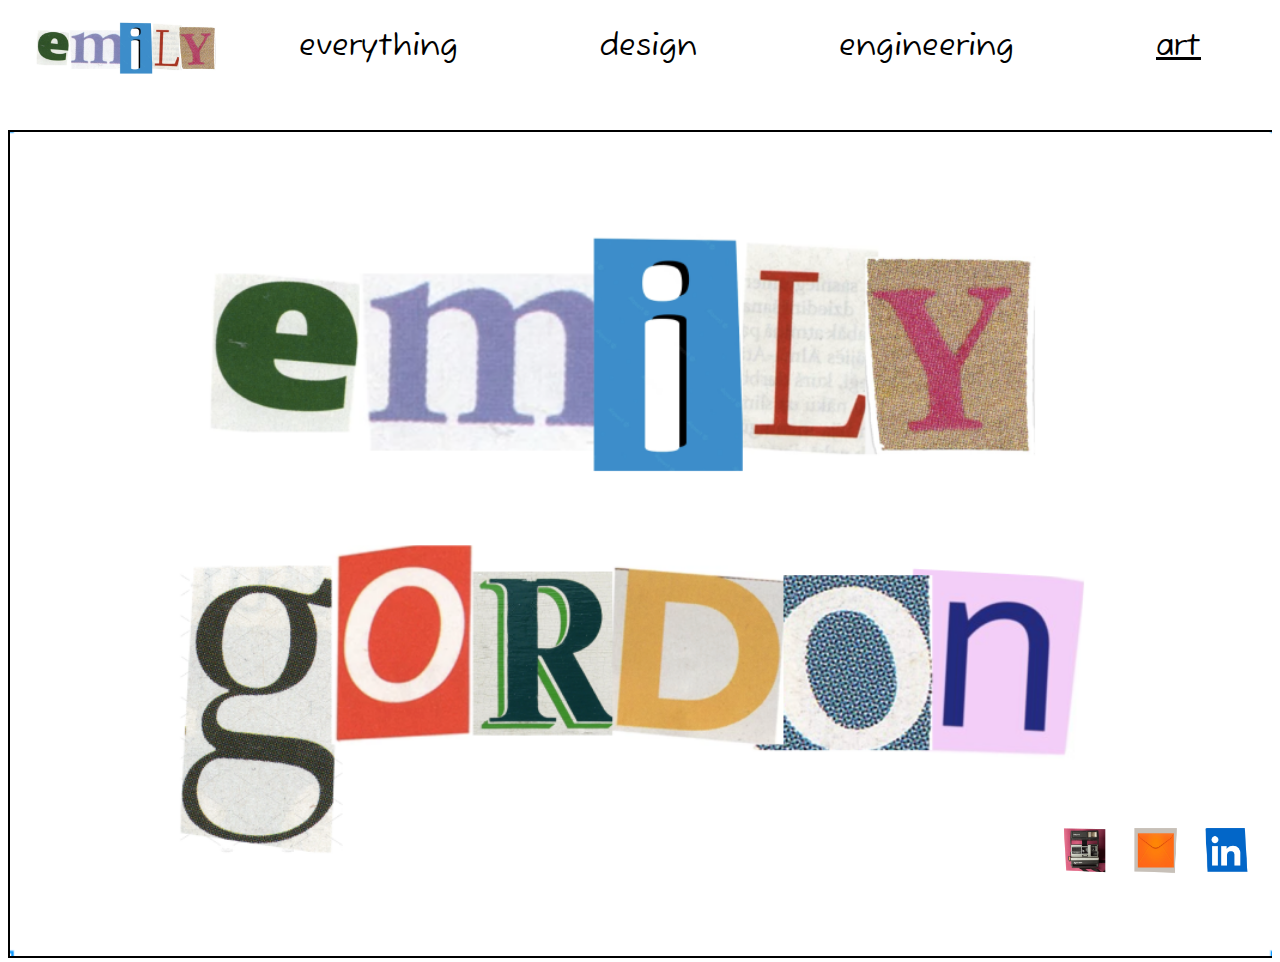
==== WebPages/Art.html @ ddd4d264 "Uploading files" ====
<!DOCTYPE html>
<html>

<head>
  
  <title>Art</title>
  <!-- <link href="https://fonts.googleapis.com/css?family=Amatic+SC|Raleway:100,200,600,700" rel="stylesheet">
  <link rel="stylesheet" href="style.css"> -->
  
  <!-- hide the images until java loads -->
  <link rel="stylesheet" type="text/css" href="../WebPages/style.css">

  <meta name="viewport" content="width=device-width, initial-scale=1.0">


  <style>
    #image-container img {
      display: none;
    }
    #image-container img:first-of-type {
      display: block;
    }
  </style>

</head>

<body>

    <header>
      <a href="../WebPages/index.html"><img src="../EverythingPage/Logo1.png" alt="Header Image" style="float: left;"></a>
        <nav>
          <a href="../WebPages/Everything.html" >everything</a>
          <a href="../WebPages/Design.html">design</a>
          <a href="../WebPages/Engineering.html">engineering</a>
          <a href="../WebPages/Art.html" style="text-decoration:underline">art</a>
        </nav>
      </header>

    <main id="art-gallery">
      <div class="art-photo-grid">
        <img class="art-photo" src="../LandingPage/EmilyGordon1.png">
        <img class="art-photo" src="../LandingPage/EmilyGordon1.png">
        <img class="art-photo" src="../LandingPage/EmilyGordon1.png">
        <img class="art-photo" src="../LandingPage/EmilyGordon1.png">
        <img class="art-photo" src="../LandingPage/EmilyGordon1.png">
        <img class="art-photo" src="../LandingPage/EmilyGordon1.png">
      </div>
    </main>

  <!-- Link to Javascript file -->
  <script src="../LandingPage/javascript.js"></script>

  <footer>
    <div class="contact">
        <a href="https://www.instagram.com/gordo.makes/" target="_blank"><img src="../Contact/InstagramIcon.png" alt="Link to Instagram @gordo.makes"></a>
        <a href="mailto:emilygordon2024@u.northwestern.edu?body=Nice%20to%20hear%20from%20you%20:)"><img src="../Contact/EmailIcon.png" alt="Link to email emilygordon2024@u.northwestern.edu"></a>
        <a href="https://www.linkedin.com/in/emily-gordon-35baa1213/" target="_blank"><img src="../Contact/LinkedInIcon.png" alt="Link to LinkedIn"></a>
    </div>
  </footer>

</body>

</html>
---- WebPages/style.css ----
@font-face {
    font-family: 'Fuzzy Bubbles';
    src: url('../Fonts/FuzzyBubbles/FuzzyBubbles-Regular.ttf') format('truetype'),
         url('../Fonts/FuzzyBubbles/FuzzyBubbles-Bold.ttf') format('truetype');
}

@font-face {
  font-family: 'Fredoka';
  src: url('../Fonts/Fredoka/Fredoka-VariableFont_wdth,wght.ttf') format('truetype'),
       url('../Fonts/Fredoka/Static/Fredoka-Regular.ttf') format('truetype'),
       url('../Fonts/Fredoka/Static/Fredoka-Bold.ttf') format('truetype');
}
  
html, body {
    height: 100%;
  }

  #landing-body {
    height: 100%;
  }
  
  #image-container {
    width: 100%;
    height: 100%;
    overflow: hidden;
    display: flex;
    justify-content: center;
    align-items: center;
  }
  
  #random-image {
    max-width: 150%;
    max-height: 150%;
    width: 80vw;
    height: auto;
    overflow: hidden;
  }

  .about-me {
    height: 100%;
    align-content: stretch;
    display:flex;
    flex-wrap: wrap;
    /* border: 1px solid black; */
    justify-content: center;
    margin: 0 auto;
  }

  .about-me h1 {
    font-family: 'Fuzzy Bubbles';
    font-size: 40px;
  }

  .about-left {
    display:flex;
    flex-direction:column;
    /* border: 2px solid black; */
    padding: 40px;
    /* align-items: censter; */
  }
  
  .about-right {
    display:flex;
    /* border: 1px solid black; */
    padding: 40px;
    flex-direction:column;
    align-items: flex-end;
    justify-content: flex-end;
  }

  .logo {
    height: 10vw;
    width: auto;
  }

  .hi {
    height: 14vw;
    width: auto;
    justify-content: flex-start;
  }

  .work {
    height: 8vw;
    width: auto;
    /* justify-content: flex-end; */
    /* border: 2px solid black; */
  }

  .portrait {
    height: auto;
    width: 28vw;
    /* display: flex; */
    border-radius: 8px;
    align-self: center;
    margin-left: 5vw;
    margin-right: 2vw;
  }

  .about-me-paragraph {
    width: 40vw;
    font-size: 33px;
    padding-right: 5vw;
    font-family: 'Fredoka';
    font-weight:lighter;
  }

  a:link {
    color: rgb(0, 0, 0);
    background-color: transparent;
    text-decoration: none;
  }
  
  a:visited {
    color:rgb(0, 0, 0);
    text-decoration: none;
  }

  a:hover {
    color: rgb(133, 121, 201);
    background-color: transparent;
  }

header {
    padding-top: 10px;
    padding-left: 10px;
    width: 100%;
}

header img {
    float: left;
    width: 200px;
    padding-left: 10px;
}

header nav {
    display: flex;
    flex-grow: 1;
    justify-content: space-around;
    padding-right: 10px;
    padding-top: 10px;
    overflow: scroll;
  }

header nav a {
    color:black;
    font-family: 'Fuzzy Bubbles';
    font-size: 30px;
    text-decoration: none;
    
}

header nav a:hover {
    
        color: rgb(133, 121, 201);
    
}

@media only screen and (max-width: 768px) {
    header nav a {
      font-size: 3vw;
      padding-top: 10px;
    }
  }

  footer {
    position: fixed;
    bottom: 0;
    left: 0;
    width: 100%;
    height: 75px;
  }
  
  .contact {
    display: flex;
    justify-content: center;
    float: right;
    padding-right: 20px;
    padding-bottom: 10px;
  }
  
  .contact a {
    margin: 0 10px;
  }
  
  .contact img {
    width: 50px;
    height: 50px;
  }
  
  main {
    margin-top: 5vw;
    margin-bottom: 5vw;
    margin-right: 5vw;
    margin-left: 5vw;
    padding-bottom: 5vw;
  }

  .engineering-photo-grid {
    display: grid;
    grid-template-columns: repeat(2, 1fr);
    grid-template-rows: repeat(3, 1fr);
    grid-gap: 20px;
    margin: 0 auto;
    justify-content: center;
    align-items: center;
    /* border: 3px solid black; */
  }
  
  /* Set the style of the photos */
  .engineering-photo {
    width: 100%;
    height: auto;
    object-fit: cover;
    display: block;
    margin: 0 auto;
    border: 3px solid black;
  }

  #art-gallery { 
    overflow-x: scroll;
    overflow-y: hidden;
    display: flex;
    flex-wrap: nowrap;
    padding: 0;
    margin: 0;
    margin-top: 5vw;
    width: 100%;
    white-space: nowrap;
    /* border: 2px solid black; */
}

#art-gallery img {
	width: 100%;
	height: auto;
	object-fit: cover;
 }

 /* #art-gallery::-webkit-scrollbar {
    display: none;
  } */

.art-photo {
    flex: 0 0 auto;
    width: 50%;
    height: 400px;
    margin: 0;
    padding: 0;
    box-sizing: border-box;
    border: 2px solid black;
}

.art-photo:nth-child(odd) {
    border-right: none;
}

.art-photo:nth-child(even) {
    border-left: none;
}
---- WebPages/style.css ----
@font-face {
    font-family: 'Fuzzy Bubbles';
    src: url('../Fonts/FuzzyBubbles/FuzzyBubbles-Regular.ttf') format('truetype'),
         url('../Fonts/FuzzyBubbles/FuzzyBubbles-Bold.ttf') format('truetype');
}

@font-face {
  font-family: 'Fredoka';
  src: url('../Fonts/Fredoka/Fredoka-VariableFont_wdth,wght.ttf') format('truetype'),
       url('../Fonts/Fredoka/Static/Fredoka-Regular.ttf') format('truetype'),
       url('../Fonts/Fredoka/Static/Fredoka-Bold.ttf') format('truetype');
}
  
html, body {
    height: 100%;
  }

  #landing-body {
    height: 100%;
  }
  
  #image-container {
    width: 100%;
    height: 100%;
    overflow: hidden;
    display: flex;
    justify-content: center;
    align-items: center;
  }
  
  #random-image {
    max-width: 150%;
    max-height: 150%;
    width: 80vw;
    height: auto;
    overflow: hidden;
  }

  .about-me {
    height: 100%;
    align-content: stretch;
    display:flex;
    flex-wrap: wrap;
    /* border: 1px solid black; */
    justify-content: center;
    margin: 0 auto;
  }

  .about-me h1 {
    font-family: 'Fuzzy Bubbles';
    font-size: 40px;
  }

  .about-left {
    display:flex;
    flex-direction:column;
    /* border: 2px solid black; */
    padding: 40px;
    /* align-items: censter; */
  }
  
  .about-right {
    display:flex;
    /* border: 1px solid black; */
    padding: 40px;
    flex-direction:column;
    align-items: flex-end;
    justify-content: flex-end;
  }

  .logo {
    height: 10vw;
    width: auto;
  }

  .hi {
    height: 14vw;
    width: auto;
    justify-content: flex-start;
  }

  .work {
    height: 8vw;
    width: auto;
    /* justify-content: flex-end; */
    /* border: 2px solid black; */
  }

  .portrait {
    height: auto;
    width: 28vw;
    /* display: flex; */
    border-radius: 8px;
    align-self: center;
    margin-left: 5vw;
    margin-right: 2vw;
  }

  .about-me-paragraph {
    width: 40vw;
    font-size: 33px;
    padding-right: 5vw;
    font-family: 'Fredoka';
    font-weight:lighter;
  }

  a:link {
    color: rgb(0, 0, 0);
    background-color: transparent;
    text-decoration: none;
  }
  
  a:visited {
    color:rgb(0, 0, 0);
    text-decoration: none;
  }

  a:hover {
    color: rgb(133, 121, 201);
    background-color: transparent;
  }

header {
    padding-top: 10px;
    padding-left: 10px;
    width: 100%;
}

header img {
    float: left;
    width: 200px;
    padding-left: 10px;
}

header nav {
    display: flex;
    flex-grow: 1;
    justify-content: space-around;
    padding-right: 10px;
    padding-top: 10px;
    overflow: scroll;
  }

header nav a {
    color:black;
    font-family: 'Fuzzy Bubbles';
    font-size: 30px;
    text-decoration: none;
    
}

header nav a:hover {
    
        color: rgb(133, 121, 201);
    
}

@media only screen and (max-width: 768px) {
    header nav a {
      font-size: 3vw;
      padding-top: 10px;
    }
  }

  footer {
    position: fixed;
    bottom: 0;
    left: 0;
    width: 100%;
    height: 75px;
  }
  
  .contact {
    display: flex;
    justify-content: center;
    float: right;
    padding-right: 20px;
    padding-bottom: 10px;
  }
  
  .contact a {
    margin: 0 10px;
  }
  
  .contact img {
    width: 50px;
    height: 50px;
  }
  
  main {
    margin-top: 5vw;
    margin-bottom: 5vw;
    margin-right: 5vw;
    margin-left: 5vw;
    padding-bottom: 5vw;
  }

  .engineering-photo-grid {
    display: grid;
    grid-template-columns: repeat(2, 1fr);
    grid-template-rows: repeat(3, 1fr);
    grid-gap: 20px;
    margin: 0 auto;
    justify-content: center;
    align-items: center;
    /* border: 3px solid black; */
  }
  
  /* Set the style of the photos */
  .engineering-photo {
    width: 100%;
    height: auto;
    object-fit: cover;
    display: block;
    margin: 0 auto;
    border: 3px solid black;
  }

  #art-gallery { 
    overflow-x: scroll;
    overflow-y: hidden;
    display: flex;
    flex-wrap: nowrap;
    padding: 0;
    margin: 0;
    margin-top: 5vw;
    width: 100%;
    white-space: nowrap;
    /* border: 2px solid black; */
}

#art-gallery img {
	width: 100%;
	height: auto;
	object-fit: cover;
 }

 /* #art-gallery::-webkit-scrollbar {
    display: none;
  } */

.art-photo {
    flex: 0 0 auto;
    width: 50%;
    height: 400px;
    margin: 0;
    padding: 0;
    box-sizing: border-box;
    border: 2px solid black;
}

.art-photo:nth-child(odd) {
    border-right: none;
}

.art-photo:nth-child(even) {
    border-left: none;
}
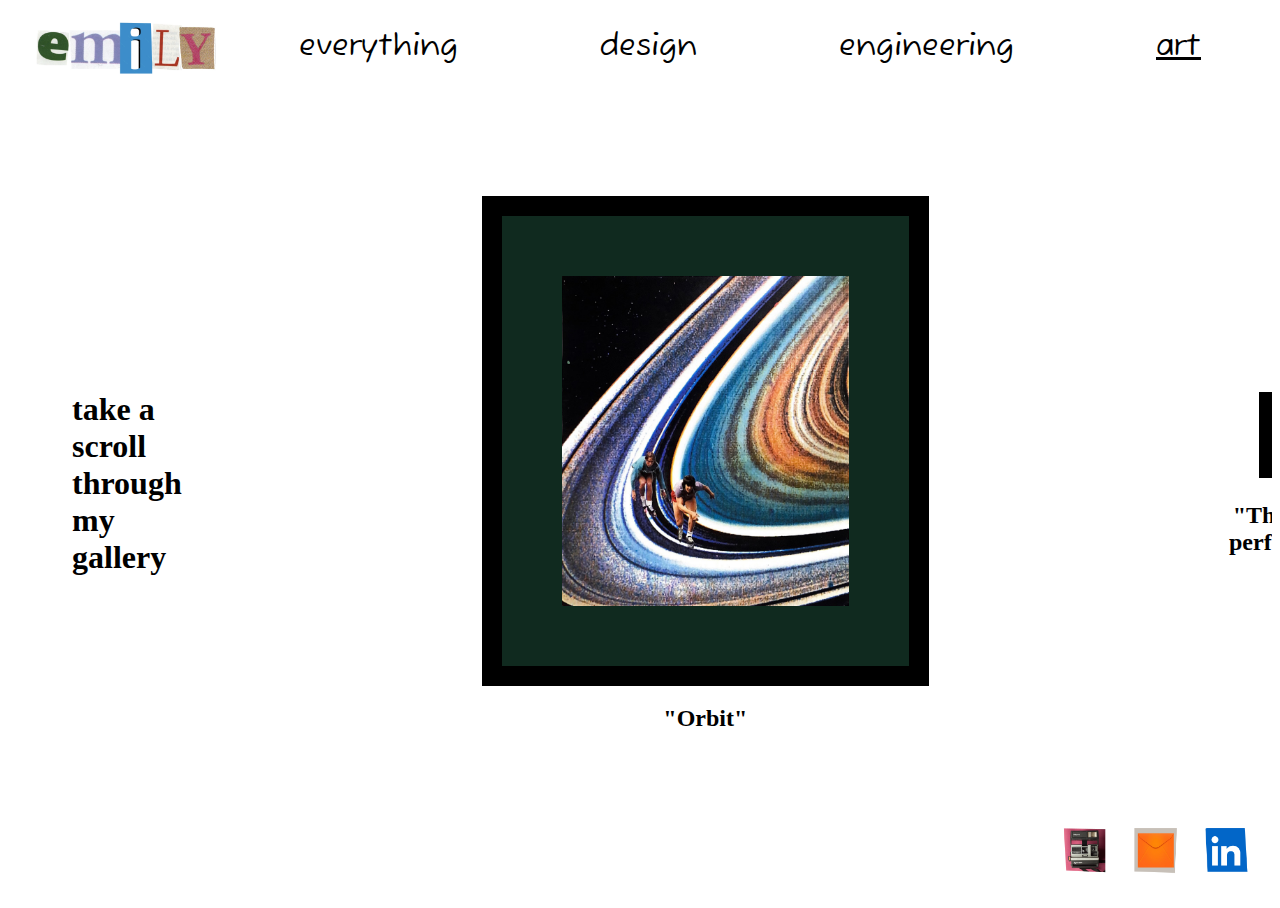
==== commit 730db88e: "Art gallery!" ====
--- a/WebPages/Art.html
+++ b/WebPages/Art.html
@@ -27,7 +27,7 @@
 <body>
 
     <header>
-      <a href="../WebPages/index.html"><img src="../EverythingPage/Logo1.png" alt="Header Image" style="float: left;"></a>
+      <a href="../index.html"><img src="../EverythingPage/Logo1.png" alt="Header Image" style="float: left;"></a>
         <nav>
           <a href="../WebPages/Everything.html" >everything</a>
           <a href="../WebPages/Design.html">design</a>
@@ -38,12 +38,108 @@
 
     <main id="art-gallery">
       <div class="art-photo-grid">
-        <img class="art-photo" src="../LandingPage/EmilyGordon1.png">
-        <img class="art-photo" src="../LandingPage/EmilyGordon1.png">
-        <img class="art-photo" src="../LandingPage/EmilyGordon1.png">
-        <img class="art-photo" src="../LandingPage/EmilyGordon1.png">
-        <img class="art-photo" src="../LandingPage/EmilyGordon1.png">
-        <img class="art-photo" src="../LandingPage/EmilyGordon1.png">
+        
+          <h1 class="art-opening">take a scroll through my gallery</h1>
+
+          <div class="art-container" id="orbit">
+            <img class="art-photo" src="../Art/orbit.jpeg">
+            <h2 class="art-title">"Orbit"</h2>
+            <div class="overlay">
+              <p>Collage 2022</p>
+            </div>
+          </div>
+
+          <div class="art-container" id="this_is_not_a_performance">
+            <img class="art-photo" src="../Art/this_is_not_a_performance.jpeg">
+            <h2 class="art-title">"This is not a performance"</h2>
+            <div class="overlay">
+              <p>Colored pencil 2023<br><br>An interpretation of the chairs in the black box<br><br>For Gregory Manuel in thanks for his guidance in Performance Studies, a truly transformative class</p>
+            </div>
+          </div>
+
+          <div class="art-container" id="turn_on_a_dame_art">
+            <img class="art-photo" id="turn_on_a_dame" src="../Art/turn_on_a_dame.jpeg">
+            <h2>"Turn on a dame"</h2>
+            <div class="overlay">
+              <p>Collage 2022</p>
+            </div>
+          </div>
+
+          <div class="art-container" id="hand">
+            <img class="art-photo" src="../Art/hand Background Removed.png">
+            <div class="overlay">
+              <p>Watercolor 2021</p>
+            </div>
+          </div>
+
+          <div class="art-container" id="something_in_the_water">
+            <img class="art-photo" src="../Art/something_in_the_water.jpeg">
+            <h2 class="art-title">"Something in the water"</h2>
+            <div class="overlay">
+              <p>Collage 2022<br><br>Selected for publication in <a href="https://helicon.northwestern.edu/" target="_blank">Helicon</a> Spring 2023 issue</p>
+            </div>
+          </div>
+
+          <div class="art-container" id="continuate_contrary">
+            <img class="art-photo" src="../Art/continuate_contrary.jpeg">
+            <h2 class="art-title">"Continuate contrary"</h2>
+            <div class="overlay">
+              <p>Collage 2020<br><br>Selected for publication in <a href="https://helicon.northwestern.edu/" target="_blank">Helicon</a> Spring 2023 issue</p>
+            </div>
+          </div>
+
+          <div class="art-container" id="purse-container">
+            <img class="art-photo" src="../Art/purse_back.png">
+            <img class="art-photo" src="../Art/purse_front.png">
+            <h2 class="art-title"></h2>
+            <div class="overlay">
+              <p>Thrifted purse and leather paint 2022</p>
+            </div>
+          </div>
+
+          <div class="art-container" id="damsel_in_destress">
+            <img class="art-photo" src="../Art/damsel_in_de-stress.jpeg">
+            <h2 class="art-title">"Damsel in de-stress"</h2>
+            <div class="overlay">
+              <p>Collage 2023</p>
+            </div>
+          </div>
+
+          <div class="art-container" id="out_and_under">
+            <img class="art-photo" src="../Art/out_and_under.jpeg">
+            <h2 class="art-title">"Out and under"</h2>
+            <div class="overlay">
+              <img id="dd_out_and_under" src="../Art/dd_out_and_under.jpeg">
+              <!-- <p>Collage 2022</p> -->
+            </div>
+          </div>
+
+          <div class="art-container" id="inheritance">
+            <img class="art-photo" src="../Art/inheritance.png">
+            <h2 class="art-title">"Inheritance"</h2>
+            <div class="overlay">
+              <p>Oil pastel 2022<br><br>The last birthday card I ever made for my Opa. I always thought my hands looked like his.</p>
+            </div>
+          </div>
+
+
+          <div class="art-container" id="FFA">
+            <img class="art-photo" src="../Art/FFA.jpeg">
+            <h2 class="art-title"></h2>
+            <div class="overlay">
+              <p>Collage 2023</p>
+            </div>
+          </div>
+
+          <div class="art-container" id="put_some_life_in_your_youth">
+            <img class="art-photo" src="../Art/put_some_life_in_your_youth.jpeg">
+            <h2 class="art-title">"Screenager"</h2>
+            <div class="overlay">
+              <p>Collage 2022<br><br>My first collage with<br><a id="chicago-collage-community" href="https://www.instagram.com/chicagocollagecommunity/?hl=en" target="_blank">Chicago Collage Community</a></p>
+            </div>
+          </div>
+
+          <h1 class="art-closing">take another scroll through my gallery</h1>
       </div>
     </main>
 
--- a/WebPages/style.css
+++ b/WebPages/style.css
@@ -218,22 +218,48 @@
   }
 
   #art-gallery { 
-    overflow-x: scroll;
-    overflow-y: hidden;
+    /* overflow-x: scroll; */
+    overflow: hidden;
     display: flex;
     flex-wrap: nowrap;
-    padding: 0;
+    justify-content: center;
+    align-items: center;
+    /* padding: 0; */
+    /* margin: 0; */
+    /* margin-top: 5vw; */
     margin: 0;
-    margin-top: 5vw;
-    width: 100%;
-    white-space: nowrap;
-    /* border: 2px solid black; */
+    padding-top: 25vh;
+    padding-left:0;
+    height: 60vh;
+    width: 100%; */
+    /* white-space: nowrap; */
+}
+
+.art-photo-grid {
+  display: flex;
+  flex-wrap: nowrap;
+  /* justify-content: center; */
+  align-items: center;
+  overflow-x: scroll;
+  overflow-y: hidden;
+  /* border: 2px solid red; */
+  height: 90vh;
+  padding-bottom: 20vh;
+  padding-left:5vw;
+  padding-right: 5vw;
+  margin-top: 0;
+  width: 600%;
+  gap: 25vw;
+}
+
+.art-photo-grid::-webkit-scrollbar {
+  display: none;
 }
 
 #art-gallery img {
-	width: 100%;
-	height: auto;
-	object-fit: cover;
+	height: 50vh;
+  width: auto;
+	/* object-fit: cover; */
  }
 
  /* #art-gallery::-webkit-scrollbar {
@@ -247,13 +273,359 @@
     margin: 0;
     padding: 0;
     box-sizing: border-box;
-    border: 2px solid black;
-}
-
-.art-photo:nth-child(odd) {
-    border-right: none;
-}
-
-.art-photo:nth-child(even) {
-    border-left: none;
-}+    border: 35px solid black;
+    transition: opacity 0.3s ease; /* Add a transition for smooth effect */
+}
+
+.art-container {
+  text-align: center;
+}
+
+.art-title {
+  text-align: center;
+}
+
+.art-container:hover img {
+  filter: brightness(30%);
+}
+
+.art-container .overlay p {
+  color: white;
+  font-size: 24px;
+  font-weight: bold;
+  text-align: center;
+}
+
+#orbit {
+  position: relative; /* Add relative positioning to the container */
+}
+
+#orbit img{
+  border: 60px solid rgb(16, 42, 31);
+  box-shadow: 0 0 0 20px  black;
+  transition: opacity 0.3s ease; /* Add a transition for smooth effect */
+}
+
+#orbit h2 {
+  padding-top: 15px;
+}
+
+#orbit .overlay {
+    position: absolute;
+    top: 50%;
+    left: 50%;
+    transform: translate(-50%, -50%);
+    /* background-color: rgba(0, 0, 0, 0.5); */
+    color: white;
+    font-size: 20px;
+    padding: 10px;
+    opacity: 0;
+    transition: opacity 0.3s ease-in-out;
+  }
+
+#orbit:hover .overlay {
+  opacity: 1; /* Show the overlay on hover */
+}
+
+#this_is_not_a_performance {
+  position: relative; /* Add relative positioning to the container */
+}
+
+#this_is_not_a_performance .overlay {
+  position: absolute;
+  top: 50%;
+  left: 50%;
+  transform: translate(-50%, -50%);
+  /* background-color: rgba(0, 0, 0, 0.5); */
+  color: white;
+  font-size: 20px;
+  padding: 10px;
+  opacity: 0;
+  transition: opacity 0.3s ease-in-out;
+}
+
+#this_is_not_a_performance:hover .overlay {
+  opacity: 1; /* Show the overlay on hover */
+}
+
+#turn_on_a_dame {
+  border-left: 45px solid #f5f5f5;
+  border-top: 45px solid #f5f5f5;
+  border-right: 45px solid black;
+  border-bottom: 45px solid black;
+}
+
+#turn_on_a_dame_art {
+  position: relative; /* Add relative positioning to the container */
+}
+
+#turn_on_a_dame_art .overlay {
+  position: absolute;
+  top: 50%;
+  left: 50%;
+  transform: translate(-50%, -50%);
+  /* background-color: rgba(0, 0, 0, 0.5); */
+  color: white;
+  font-size: 20px;
+  padding: 10px;
+  opacity: 0;
+  transition: opacity 0.3s ease-in-out;
+}
+
+#turn_on_a_dame_art:hover .overlay {
+  opacity: 1; /* Show the overlay on hover */
+}
+
+#hand {
+  position: relative; /* Add relative positioning to the container */
+}
+
+#hand .overlay {
+  position: absolute;
+  top: 50%;
+  left: 50%;
+  transform: translate(-50%, -50%);
+  /* background-color: rgba(0, 0, 0, 0.5); */
+  color: white;
+  font-size: 20px;
+  /* padding: 10px; */
+  padding-top: 45px;
+  opacity: 0;
+  transition: opacity 0.3s ease-in-out;
+}
+
+#hand:hover .overlay {
+  opacity: 1; /* Show the overlay on hover */
+}
+
+#something_in_the_water img {
+  border: 45px solid black;
+}
+
+
+#something_in_the_water {
+  position: relative; /* Add relative positioning to the container */
+}
+
+#something_in_the_water .overlay {
+  position: absolute;
+  top: 50%;
+  left: 50%;
+  transform: translate(-50%, -50%);
+  /* background-color: rgba(0, 0, 0, 0.5); */
+  color: white;
+  font-size: 20px;
+  padding: 10px;
+  opacity: 0;
+  transition: opacity 0.3s ease-in-out;
+}
+
+#something_in_the_water:hover .overlay {
+  opacity: 1; /* Show the overlay on hover */
+}
+
+#continuate_contrary img {
+  border: 40px solid rgb(114, 50, 17);
+}
+
+#continuate_contrary {
+  position: relative; /* Add relative positioning to the container */
+}
+
+#continuate_contrary .overlay {
+  position: absolute;
+  top: 50%;
+  left: 50%;
+  transform: translate(-50%, -50%);
+  /* background-color: rgba(0, 0, 0, 0.5); */
+  color: white;
+  font-size: 20px;
+  padding: 10px;
+  opacity: 0;
+  transition: opacity 0.3s ease-in-out;
+}
+
+#continuate_contrary:hover .overlay {
+  opacity: 1; /* Show the overlay on hover */
+}
+
+#purse-container {
+  display: flex;
+  flex-direction: row-reverse;
+}
+
+#purse-container img {
+  border: none;
+}
+
+#purse-container:hover img {
+  filter: brightness(100%);
+}
+/* #purse-container {
+  position: relative; /* Add relative positioning to the container */
+/* } */
+
+/* #purse-container .overlay { */
+  /* position: absolute;
+  top: 50%;
+  left: 50%;
+  transform: translate(-50%, -50%);
+  /* background-color: rgba(0, 0, 0, 0.5); */
+  /* color: white; */
+  /* font-size: 20px; */
+  /* padding: 10px; */
+  /* padding-top: 45px; */
+  /* opacity: 0; */
+  /* transition: opacity 0.3s ease-in-out; */
+/* } */
+
+#purse-container:hover .overlay {
+  opacity: 1; /* Show the overlay on hover */
+} */
+
+#damsel_in_destress img {
+  border: 70px solid black;
+  border-radius: 3px;
+}
+
+#damsel_in_destress {
+  position: relative; /* Add relative positioning to the container */
+}
+
+#damsel_in_destress .overlay {
+  position: absolute;
+  top: 50%;
+  left: 50%;
+  transform: translate(-50%, -50%);
+  /* background-color: rgba(0, 0, 0, 0.5); */
+  color: white;
+  font-size: 20px;
+  padding: 10px;
+  opacity: 0;
+  transition: opacity 0.3s ease-in-out;
+}
+
+#damsel_in_destress:hover .overlay {
+  opacity: 1; /* Show the overlay on hover */
+}
+
+#out_and_under:hover img {
+  filter: brightness(100%);
+}
+
+#out_and_under {
+  position: relative; /* Add relative positioning to the container */
+}
+
+#out_and_under .overlay {
+  position:absolute;
+  top: 50%;
+  left: 50%;
+  transform: translate(-50%, -50%);
+  /* background-color: rgba(0, 0, 0, 0.5); */
+  color: white;
+  font-size: 20px;
+  /* padding: 10px; */
+  padding-bottom: 68px;
+  opacity: 0;
+  transition: opacity 0.3s ease-in-out;
+}
+
+#out_and_under:hover .overlay {
+  opacity: 1; /* Show the overlay on hover */
+}
+
+#inheritance img {
+  border: none;
+}
+
+#inheritance {
+  position: relative; /* Add relative positioning to the container */
+}
+
+#inheritance .overlay {
+  position: absolute;
+  top: 50%;
+  left: 50%;
+  transform: translate(-50%, -50%);
+  /* background-color: rgba(0, 0, 0, 0.5); */
+  color: white;
+  font-size: 20px;
+  padding: 10px;
+  opacity: 0;
+  transition: opacity 0.3s ease-in-out;
+}
+
+#inheritance:hover .overlay {
+  opacity: 1; /* Show the overlay on hover */
+}
+
+#FFA img {
+  border: none;
+}
+
+#FFA {
+  position: relative; /* Add relative positioning to the container */
+}
+
+#FFA .overlay {
+  position: absolute;
+  top: 50%;
+  left: 50%;
+  transform: translate(-50%, -50%);
+  /* background-color: rgba(0, 0, 0, 0.5); */
+  color: white;
+  font-size: 20px;
+  padding: 10px;
+  opacity: 0;
+  transition: opacity 0.3s ease-in-out;
+}
+
+#FFA:hover .overlay {
+  opacity: 1; /* Show the overlay on hover */
+}
+
+#put_some_life_in_your_youth img{
+  border: 20px solid black;
+  border-radius: 10px;
+  box-shadow: 0 0 0 50px  rgb(46, 35, 35), 0 0 0 55px black;
+}
+
+#put_some_life_in_your_youth h2 {
+  padding-top: 45px;
+}
+
+#put_some_life_in_your_youth {
+  position: relative; /* Add relative positioning to the container */
+}
+
+#put_some_life_in_your_youth .overlay {
+  position: absolute;
+  top: 50%;
+  left: 50%;
+  transform: translate(-50%, -50%);
+  /* background-color: rgba(0, 0, 0, 0.5); */
+  color: white;
+  font-size: 20px;
+  padding: 10px;
+  opacity: 0;
+  transition: opacity 0.3s ease-in-out;
+}
+
+#put_some_life_in_your_youth:hover .overlay {
+  opacity: 1; /* Show the overlay on hover */
+}
+
+.art-container a{
+  color: white;
+  text-decoration: underline;
+}
+
+.art-container a:hover {
+  color: rgb(133, 121, 201);
+  text-decoration: underline;
+}
+
+.art-closing {
+  text-align: right;
+}
--- a/WebPages/style.css
+++ b/WebPages/style.css
@@ -218,22 +218,48 @@
   }
 
   #art-gallery { 
-    overflow-x: scroll;
-    overflow-y: hidden;
+    /* overflow-x: scroll; */
+    overflow: hidden;
     display: flex;
     flex-wrap: nowrap;
-    padding: 0;
+    justify-content: center;
+    align-items: center;
+    /* padding: 0; */
+    /* margin: 0; */
+    /* margin-top: 5vw; */
     margin: 0;
-    margin-top: 5vw;
-    width: 100%;
-    white-space: nowrap;
-    /* border: 2px solid black; */
+    padding-top: 25vh;
+    padding-left:0;
+    height: 60vh;
+    width: 100%; */
+    /* white-space: nowrap; */
+}
+
+.art-photo-grid {
+  display: flex;
+  flex-wrap: nowrap;
+  /* justify-content: center; */
+  align-items: center;
+  overflow-x: scroll;
+  overflow-y: hidden;
+  /* border: 2px solid red; */
+  height: 90vh;
+  padding-bottom: 20vh;
+  padding-left:5vw;
+  padding-right: 5vw;
+  margin-top: 0;
+  width: 600%;
+  gap: 25vw;
+}
+
+.art-photo-grid::-webkit-scrollbar {
+  display: none;
 }
 
 #art-gallery img {
-	width: 100%;
-	height: auto;
-	object-fit: cover;
+	height: 50vh;
+  width: auto;
+	/* object-fit: cover; */
  }
 
  /* #art-gallery::-webkit-scrollbar {
@@ -247,13 +273,359 @@
     margin: 0;
     padding: 0;
     box-sizing: border-box;
-    border: 2px solid black;
-}
-
-.art-photo:nth-child(odd) {
-    border-right: none;
-}
-
-.art-photo:nth-child(even) {
-    border-left: none;
-}+    border: 35px solid black;
+    transition: opacity 0.3s ease; /* Add a transition for smooth effect */
+}
+
+.art-container {
+  text-align: center;
+}
+
+.art-title {
+  text-align: center;
+}
+
+.art-container:hover img {
+  filter: brightness(30%);
+}
+
+.art-container .overlay p {
+  color: white;
+  font-size: 24px;
+  font-weight: bold;
+  text-align: center;
+}
+
+#orbit {
+  position: relative; /* Add relative positioning to the container */
+}
+
+#orbit img{
+  border: 60px solid rgb(16, 42, 31);
+  box-shadow: 0 0 0 20px  black;
+  transition: opacity 0.3s ease; /* Add a transition for smooth effect */
+}
+
+#orbit h2 {
+  padding-top: 15px;
+}
+
+#orbit .overlay {
+    position: absolute;
+    top: 50%;
+    left: 50%;
+    transform: translate(-50%, -50%);
+    /* background-color: rgba(0, 0, 0, 0.5); */
+    color: white;
+    font-size: 20px;
+    padding: 10px;
+    opacity: 0;
+    transition: opacity 0.3s ease-in-out;
+  }
+
+#orbit:hover .overlay {
+  opacity: 1; /* Show the overlay on hover */
+}
+
+#this_is_not_a_performance {
+  position: relative; /* Add relative positioning to the container */
+}
+
+#this_is_not_a_performance .overlay {
+  position: absolute;
+  top: 50%;
+  left: 50%;
+  transform: translate(-50%, -50%);
+  /* background-color: rgba(0, 0, 0, 0.5); */
+  color: white;
+  font-size: 20px;
+  padding: 10px;
+  opacity: 0;
+  transition: opacity 0.3s ease-in-out;
+}
+
+#this_is_not_a_performance:hover .overlay {
+  opacity: 1; /* Show the overlay on hover */
+}
+
+#turn_on_a_dame {
+  border-left: 45px solid #f5f5f5;
+  border-top: 45px solid #f5f5f5;
+  border-right: 45px solid black;
+  border-bottom: 45px solid black;
+}
+
+#turn_on_a_dame_art {
+  position: relative; /* Add relative positioning to the container */
+}
+
+#turn_on_a_dame_art .overlay {
+  position: absolute;
+  top: 50%;
+  left: 50%;
+  transform: translate(-50%, -50%);
+  /* background-color: rgba(0, 0, 0, 0.5); */
+  color: white;
+  font-size: 20px;
+  padding: 10px;
+  opacity: 0;
+  transition: opacity 0.3s ease-in-out;
+}
+
+#turn_on_a_dame_art:hover .overlay {
+  opacity: 1; /* Show the overlay on hover */
+}
+
+#hand {
+  position: relative; /* Add relative positioning to the container */
+}
+
+#hand .overlay {
+  position: absolute;
+  top: 50%;
+  left: 50%;
+  transform: translate(-50%, -50%);
+  /* background-color: rgba(0, 0, 0, 0.5); */
+  color: white;
+  font-size: 20px;
+  /* padding: 10px; */
+  padding-top: 45px;
+  opacity: 0;
+  transition: opacity 0.3s ease-in-out;
+}
+
+#hand:hover .overlay {
+  opacity: 1; /* Show the overlay on hover */
+}
+
+#something_in_the_water img {
+  border: 45px solid black;
+}
+
+
+#something_in_the_water {
+  position: relative; /* Add relative positioning to the container */
+}
+
+#something_in_the_water .overlay {
+  position: absolute;
+  top: 50%;
+  left: 50%;
+  transform: translate(-50%, -50%);
+  /* background-color: rgba(0, 0, 0, 0.5); */
+  color: white;
+  font-size: 20px;
+  padding: 10px;
+  opacity: 0;
+  transition: opacity 0.3s ease-in-out;
+}
+
+#something_in_the_water:hover .overlay {
+  opacity: 1; /* Show the overlay on hover */
+}
+
+#continuate_contrary img {
+  border: 40px solid rgb(114, 50, 17);
+}
+
+#continuate_contrary {
+  position: relative; /* Add relative positioning to the container */
+}
+
+#continuate_contrary .overlay {
+  position: absolute;
+  top: 50%;
+  left: 50%;
+  transform: translate(-50%, -50%);
+  /* background-color: rgba(0, 0, 0, 0.5); */
+  color: white;
+  font-size: 20px;
+  padding: 10px;
+  opacity: 0;
+  transition: opacity 0.3s ease-in-out;
+}
+
+#continuate_contrary:hover .overlay {
+  opacity: 1; /* Show the overlay on hover */
+}
+
+#purse-container {
+  display: flex;
+  flex-direction: row-reverse;
+}
+
+#purse-container img {
+  border: none;
+}
+
+#purse-container:hover img {
+  filter: brightness(100%);
+}
+/* #purse-container {
+  position: relative; /* Add relative positioning to the container */
+/* } */
+
+/* #purse-container .overlay { */
+  /* position: absolute;
+  top: 50%;
+  left: 50%;
+  transform: translate(-50%, -50%);
+  /* background-color: rgba(0, 0, 0, 0.5); */
+  /* color: white; */
+  /* font-size: 20px; */
+  /* padding: 10px; */
+  /* padding-top: 45px; */
+  /* opacity: 0; */
+  /* transition: opacity 0.3s ease-in-out; */
+/* } */
+
+#purse-container:hover .overlay {
+  opacity: 1; /* Show the overlay on hover */
+} */
+
+#damsel_in_destress img {
+  border: 70px solid black;
+  border-radius: 3px;
+}
+
+#damsel_in_destress {
+  position: relative; /* Add relative positioning to the container */
+}
+
+#damsel_in_destress .overlay {
+  position: absolute;
+  top: 50%;
+  left: 50%;
+  transform: translate(-50%, -50%);
+  /* background-color: rgba(0, 0, 0, 0.5); */
+  color: white;
+  font-size: 20px;
+  padding: 10px;
+  opacity: 0;
+  transition: opacity 0.3s ease-in-out;
+}
+
+#damsel_in_destress:hover .overlay {
+  opacity: 1; /* Show the overlay on hover */
+}
+
+#out_and_under:hover img {
+  filter: brightness(100%);
+}
+
+#out_and_under {
+  position: relative; /* Add relative positioning to the container */
+}
+
+#out_and_under .overlay {
+  position:absolute;
+  top: 50%;
+  left: 50%;
+  transform: translate(-50%, -50%);
+  /* background-color: rgba(0, 0, 0, 0.5); */
+  color: white;
+  font-size: 20px;
+  /* padding: 10px; */
+  padding-bottom: 68px;
+  opacity: 0;
+  transition: opacity 0.3s ease-in-out;
+}
+
+#out_and_under:hover .overlay {
+  opacity: 1; /* Show the overlay on hover */
+}
+
+#inheritance img {
+  border: none;
+}
+
+#inheritance {
+  position: relative; /* Add relative positioning to the container */
+}
+
+#inheritance .overlay {
+  position: absolute;
+  top: 50%;
+  left: 50%;
+  transform: translate(-50%, -50%);
+  /* background-color: rgba(0, 0, 0, 0.5); */
+  color: white;
+  font-size: 20px;
+  padding: 10px;
+  opacity: 0;
+  transition: opacity 0.3s ease-in-out;
+}
+
+#inheritance:hover .overlay {
+  opacity: 1; /* Show the overlay on hover */
+}
+
+#FFA img {
+  border: none;
+}
+
+#FFA {
+  position: relative; /* Add relative positioning to the container */
+}
+
+#FFA .overlay {
+  position: absolute;
+  top: 50%;
+  left: 50%;
+  transform: translate(-50%, -50%);
+  /* background-color: rgba(0, 0, 0, 0.5); */
+  color: white;
+  font-size: 20px;
+  padding: 10px;
+  opacity: 0;
+  transition: opacity 0.3s ease-in-out;
+}
+
+#FFA:hover .overlay {
+  opacity: 1; /* Show the overlay on hover */
+}
+
+#put_some_life_in_your_youth img{
+  border: 20px solid black;
+  border-radius: 10px;
+  box-shadow: 0 0 0 50px  rgb(46, 35, 35), 0 0 0 55px black;
+}
+
+#put_some_life_in_your_youth h2 {
+  padding-top: 45px;
+}
+
+#put_some_life_in_your_youth {
+  position: relative; /* Add relative positioning to the container */
+}
+
+#put_some_life_in_your_youth .overlay {
+  position: absolute;
+  top: 50%;
+  left: 50%;
+  transform: translate(-50%, -50%);
+  /* background-color: rgba(0, 0, 0, 0.5); */
+  color: white;
+  font-size: 20px;
+  padding: 10px;
+  opacity: 0;
+  transition: opacity 0.3s ease-in-out;
+}
+
+#put_some_life_in_your_youth:hover .overlay {
+  opacity: 1; /* Show the overlay on hover */
+}
+
+.art-container a{
+  color: white;
+  text-decoration: underline;
+}
+
+.art-container a:hover {
+  color: rgb(133, 121, 201);
+  text-decoration: underline;
+}
+
+.art-closing {
+  text-align: right;
+}
